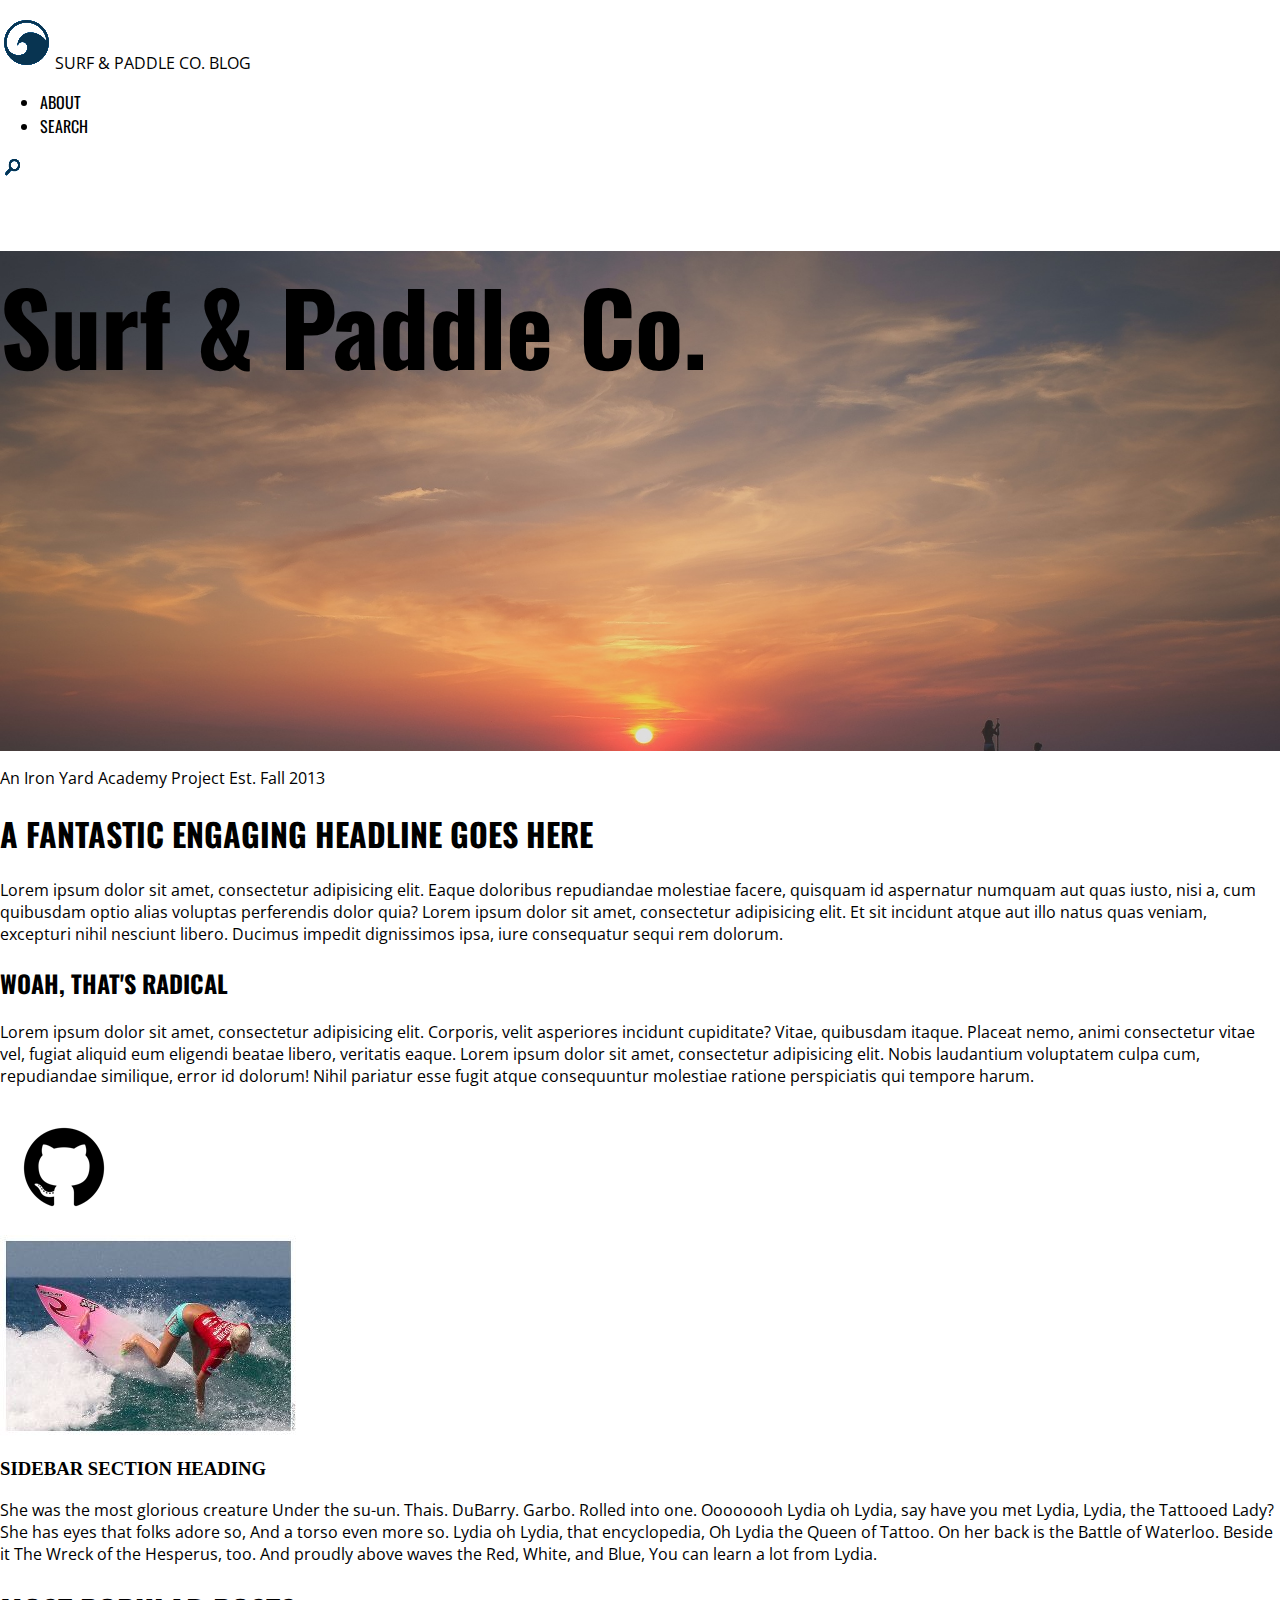
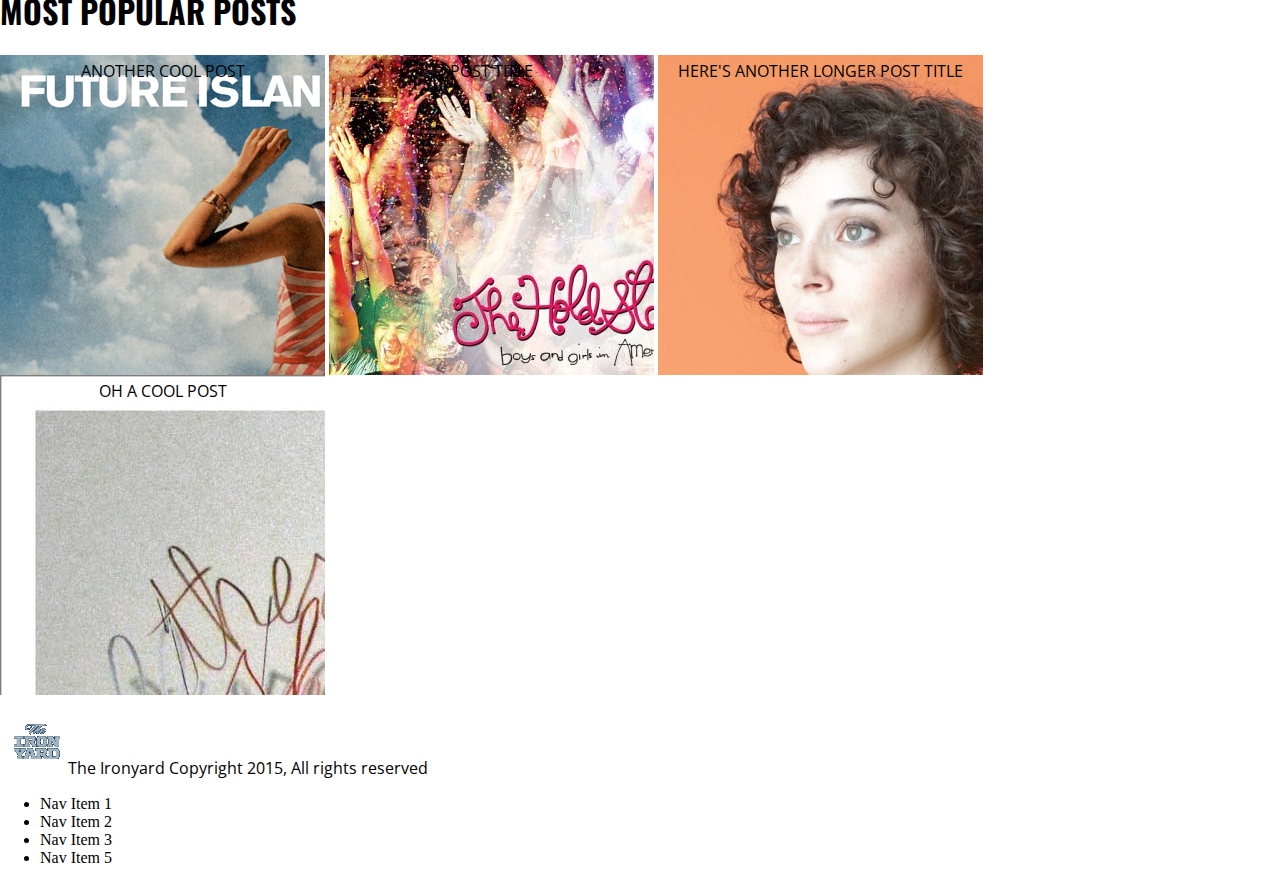
==== html/index.html @ 25c30cc7 "html and CSS" ====
<!DOCTYPE html>
<html lang="en">

<head>
  <meta charset="UTF-8">
  <link type="text/css" rel="stylesheet" href="../CSS/main.css">
  <link type="text/css" rel="stylesheet" href="normalize.css">
  <link href="http://fonts.googleapis.com/css?family=Oswald" rel="stylesheet" type="text/css">
  <link href="http://fonts.googleapis.com/css?family=Open+Sans" rel="stylesheet" type="text/css">

  <title>Surf & Paddle</title>
</head>

<body>
  <div id="logo">
    <p>
      <img src="../images/logo.png">SURF & PADDLE CO. BLOG
    </p>

    <ul>
      <li>
        ABOUT
      </li>
      <li>
        SEARCH
      </li>
    </ul>
  </div>
  <div id="searchpic">
    <img src="../images/search.png">
  </div>
  <div id="header">
    <h1>Surf &amp; Paddle Co.</h1>

  </div>

  <div id="head-p">
    <p>An Iron Yard Academy Project Est. Fall 2013</p>
  </div>
  <h1>A FANTASTIC ENGAGING HEADLINE GOES HERE</h1>
  <p class="text">
    Lorem ipsum dolor sit amet, consectetur adipisicing elit. Eaque doloribus repudiandae molestiae facere, quisquam id aspernatur numquam aut quas iusto, nisi a, cum quibusdam optio alias voluptas perferendis dolor quia? Lorem ipsum dolor sit amet, consectetur
    adipisicing elit. Et sit incidunt atque aut illo natus quas veniam, excepturi nihil nesciunt libero. Ducimus impedit dignissimos ipsa, iure consequatur sequi rem dolorum.
  </p>
  <div id="woah">
    <h2>
      WOAH, THAT'S RADICAL
    </h2>
    <p class="text">
      Lorem ipsum dolor sit amet, consectetur adipisicing elit. Corporis, velit asperiores incidunt cupiditate? Vitae, quibusdam itaque. Placeat nemo, animi consectetur vitae vel, fugiat aliquid eum eligendi beatae libero, veritatis eaque. Lorem ipsum dolor
      sit amet, consectetur adipisicing elit. Nobis laudantium voluptatem culpa cum, repudiandae similique, error id dolorum! Nihil pariatur esse fugit atque consequuntur molestiae ratione perspiciatis qui tempore harum.
    </p>
  </div>
  <div id="circlepic">
    <img src="../images/github-128-black.png">
  </div>
  <div id="sidesquare">
    <img src="../images/surfgirl.jpg">
  </div>
  <div id="sidetext">
    <h3>SIDEBAR SECTION HEADING</h3>
    <p>
      She was the most glorious creature Under the su-un. Thais. DuBarry. Garbo. Rolled into one. Oooooooh Lydia oh Lydia, say have you met Lydia, Lydia, the Tattooed Lady? She has eyes that folks adore so, And a torso even more so. Lydia oh Lydia, that encyclopedia,
      Oh Lydia the Queen of Tattoo. On her back is the Battle of Waterloo. Beside it The Wreck of the Hesperus, too. And proudly above waves the Red, White, and Blue, You can learn a lot from Lydia.
    </p>
  </div>
  <div id="bottomheadline">
    <h1>MOST POPULAR POSTS</h1>
  </div>
  <div class="lowpic one">
    <p>
      ANOTHER COOL POST
    </p>
  </div>
  <!--
  -->
  <div class="lowpic two">
    <p>
      POST TITLE
    </p>
  </div>
  <!--
-->
  <div class="lowpic three">
    <p>
      HERE'S ANOTHER LONGER POST TITLE
    </p>
  </div>
  <!--
  -->
  <div class="lowpic four">
    <p>
      OH A COOL POST
    </p>
  </div>
  <!--

  -->
  <div class="footer">
    <p>
      <img src="../images/theironyard.png">The Ironyard Copyright 2015, All rights reserved
    </p>
    <ul>
      <li>Nav Item 1</li>
      <li>Nav Item 2</li>
      <li>Nav Item 3</li>
      <li>Nav Item 5</li>


    </ul>
  </div>
</body>

</html>
---- CSS/main.css ----
*, *:: before, *::after {
   {
     -webkit-box-sizing: border-box;
     -moz-box-sizing: border-box;
     box-sizing: border-box;
   }
 }
 body {
   margin: 0 auto;
 }
 #header {
   width: 100%;
   background-image: url("../images/ocean.jpg");
   background-position: center center;
   background-size: cover;
   height: 500px;
   font-weight: 300px;
   font-size: 50px;
 }
 #logo {
   font-family: "Oswald", sans-serif;
 }
 p {
   font-family: "Open Sans", sans-serif;
 }
 h1, h2 {
   font-family: "Oswald", sans-serif;
 }
 .lowpic {
   display: inline-block;
   width: 325px;
   height: 320px;
   text-align: center;
   vertical-align: top;
   line-height: 0px;
   padding: 0px;
 }
 .one {
   background-image: url("../images/futureislands.jpg");
 }
 .two {
   background-image: url("../images/holdsteady.jpg");
 }
 .three {
   background-image: url("../images/St_Vincent.jpg");
 }
 .four {
   background-image: url("../images/thenational.jpg");
 }
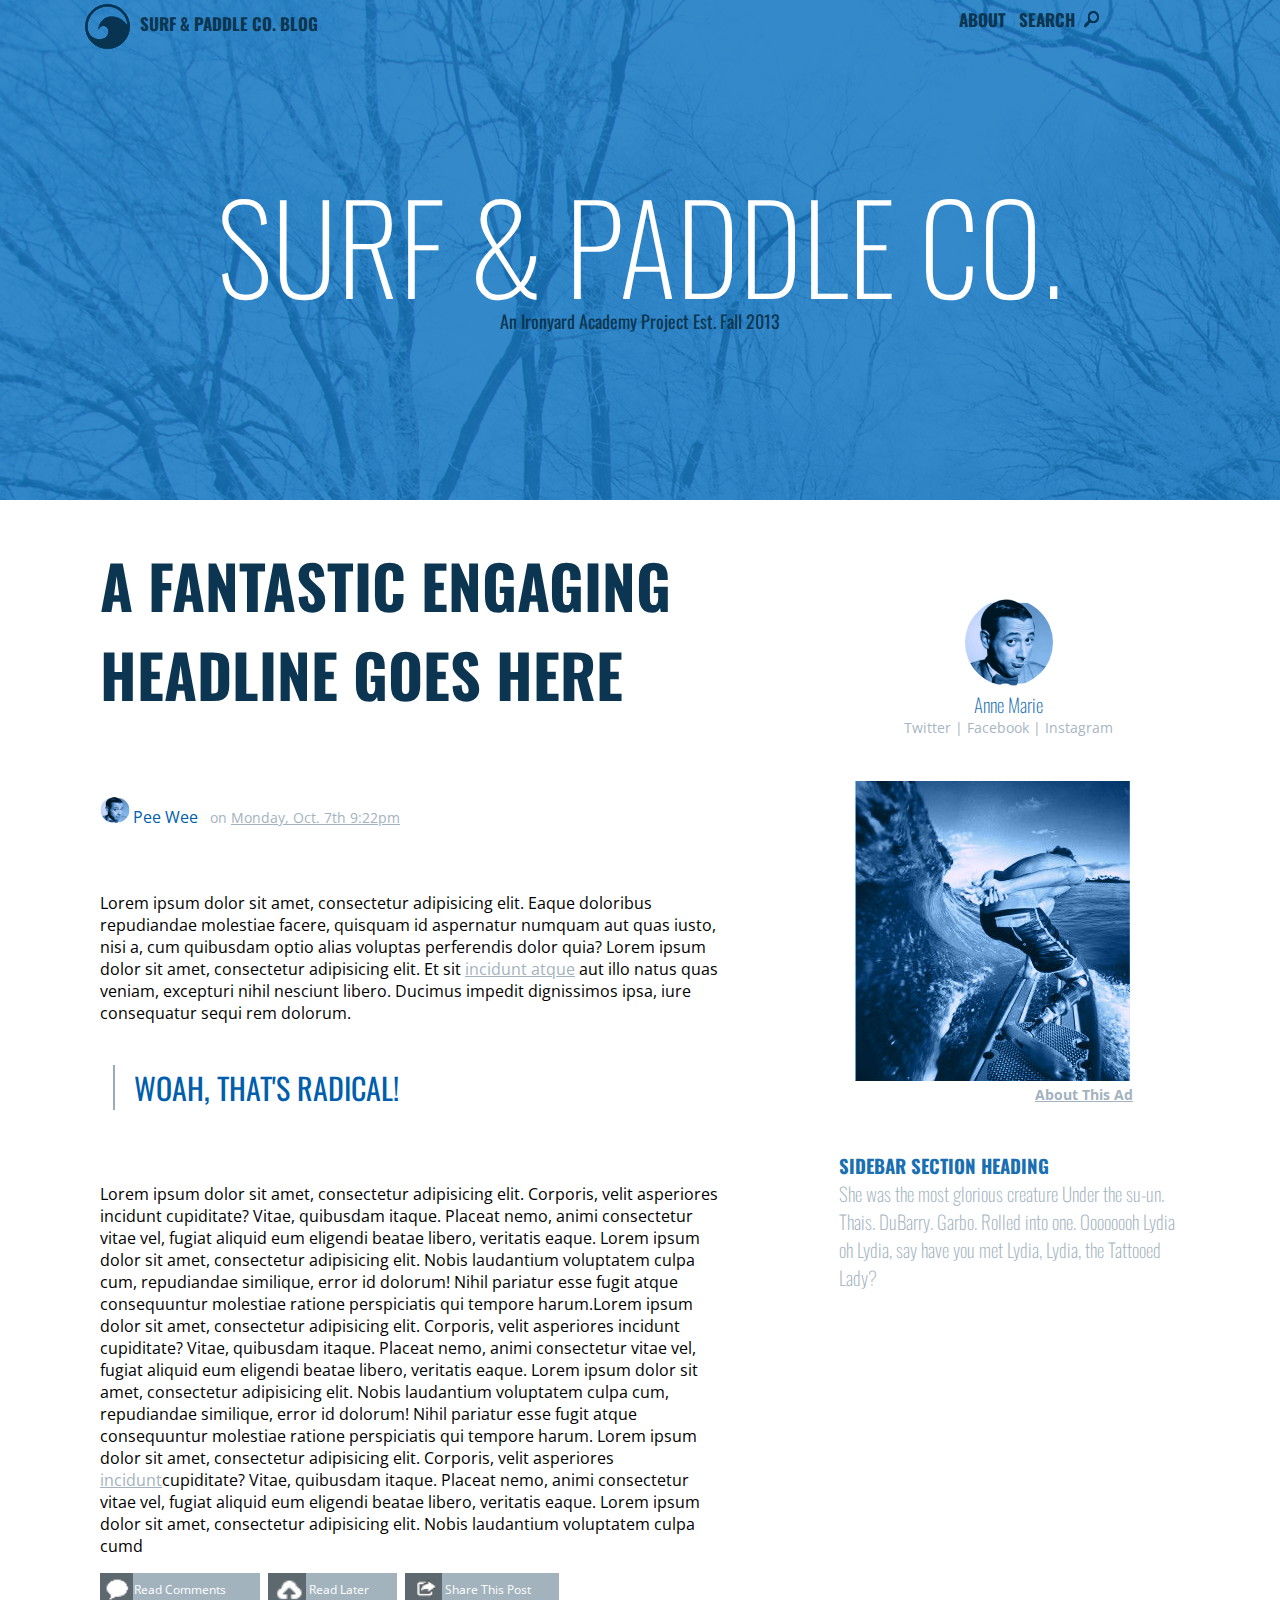
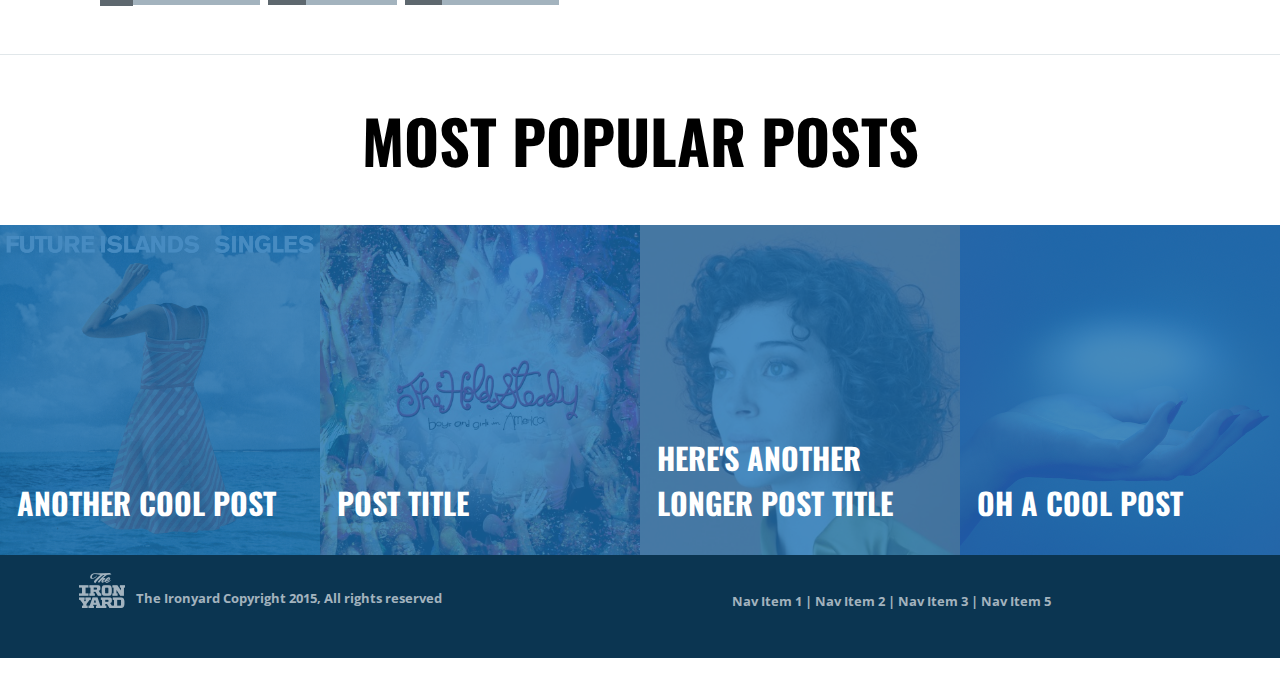
==== commit 737af667: "99% done" ====
--- a/html/index.html
+++ b/html/index.html
@@ -5,110 +5,185 @@
   <meta charset="UTF-8">
   <link type="text/css" rel="stylesheet" href="../CSS/main.css">
   <link type="text/css" rel="stylesheet" href="normalize.css">
-  <link href="http://fonts.googleapis.com/css?family=Oswald" rel="stylesheet" type="text/css">
-  <link href="http://fonts.googleapis.com/css?family=Open+Sans" rel="stylesheet" type="text/css">
-
+  <link href="http://fonts.googleapis.com/css?family=Oswald:400,300" rel="stylesheet" type="text/css">
+  <link href="http://fonts.googleapis.com/css?family=Open+Sans:400,300" rel="stylesheet" type="text/css">
   <title>Surf & Paddle</title>
 </head>
 
 <body>
+
+
   <div id="logo">
-    <p>
-      <img src="../images/logo.png">SURF & PADDLE CO. BLOG
-    </p>
+    <div class="logosearch">
+      <a href="http://reddit.com/r/showerthoughts">
+        <img src="../images/logo.png" alt="">
 
-    <ul>
-      <li>
-        ABOUT
-      </li>
-      <li>
-        SEARCH
-      </li>
-    </ul>
-  </div>
-  <div id="searchpic">
-    <img src="../images/search.png">
-  </div>
-  <div id="header">
-    <h1>Surf &amp; Paddle Co.</h1>
+        <span>SURF &amp; PADDLE CO. BLOG</span>
+      </a>
 
+
+      <div class="top_ul">
+        <ul>
+          <a href="#">
+            <li class="about">
+              ABOUT
+            </li>
+          </a>
+          <a href="#">
+            <li>
+              SEARCH
+
+            </li>
+            <li>
+              <div id="mag">
+                <img class="magnifier" src="../images/search.png">
+              </div>
+            </li>
+          </a>
+        </ul>
+
+      </div>
+    </div>
   </div>
 
-  <div id="head-p">
-    <p>An Iron Yard Academy Project Est. Fall 2013</p>
+
+  <div id="header">
+    <h1>SURF &amp; PADDLE CO.</h1>
+    <p>An Ironyard Academy Project Est. Fall 2013</p>
   </div>
-  <h1>A FANTASTIC ENGAGING HEADLINE GOES HERE</h1>
-  <p class="text">
-    Lorem ipsum dolor sit amet, consectetur adipisicing elit. Eaque doloribus repudiandae molestiae facere, quisquam id aspernatur numquam aut quas iusto, nisi a, cum quibusdam optio alias voluptas perferendis dolor quia? Lorem ipsum dolor sit amet, consectetur
-    adipisicing elit. Et sit incidunt atque aut illo natus quas veniam, excepturi nihil nesciunt libero. Ducimus impedit dignissimos ipsa, iure consequatur sequi rem dolorum.
-  </p>
-  <div id="woah">
-    <h2>
-      WOAH, THAT'S RADICAL
-    </h2>
-    <p class="text">
-      Lorem ipsum dolor sit amet, consectetur adipisicing elit. Corporis, velit asperiores incidunt cupiditate? Vitae, quibusdam itaque. Placeat nemo, animi consectetur vitae vel, fugiat aliquid eum eligendi beatae libero, veritatis eaque. Lorem ipsum dolor
-      sit amet, consectetur adipisicing elit. Nobis laudantium voluptatem culpa cum, repudiandae similique, error id dolorum! Nihil pariatur esse fugit atque consequuntur molestiae ratione perspiciatis qui tempore harum.
-    </p>
-  </div>
-  <div id="circlepic">
-    <img src="../images/github-128-black.png">
-  </div>
-  <div id="sidesquare">
-    <img src="../images/surfgirl.jpg">
-  </div>
-  <div id="sidetext">
-    <h3>SIDEBAR SECTION HEADING</h3>
-    <p>
-      She was the most glorious creature Under the su-un. Thais. DuBarry. Garbo. Rolled into one. Oooooooh Lydia oh Lydia, say have you met Lydia, Lydia, the Tattooed Lady? She has eyes that folks adore so, And a torso even more so. Lydia oh Lydia, that encyclopedia,
-      Oh Lydia the Queen of Tattoo. On her back is the Battle of Waterloo. Beside it The Wreck of the Hesperus, too. And proudly above waves the Red, White, and Blue, You can learn a lot from Lydia.
-    </p>
+
+
+  <div id="content">
+    <div id="tophead">
+      <h1>A FANTASTIC ENGAGING HEADLINE GOES HERE</h1>
+    </div>
+    <div id="maintext">
+      <div id="imgdate">
+        <div id="peeweetext">
+          <img class="tint" src="../images/peewee.png">
+        </div>
+
+        <p class="author">Pee Wee </p>
+        <p class="on">on</p>
+        <p class="date">Monday, Oct. 7th 9:22pm
+        </p>
+
+      </div>
+      <p class="text">
+        Lorem ipsum dolor sit amet, consectetur adipisicing elit. Eaque doloribus repudiandae molestiae facere, quisquam id aspernatur numquam aut quas iusto, nisi a, cum quibusdam optio alias voluptas perferendis dolor quia? Lorem ipsum dolor sit amet, consectetur
+        adipisicing elit. Et sit <a href="#">incidunt atque</a> aut illo natus quas veniam, excepturi nihil nesciunt libero. Ducimus impedit dignissimos ipsa, iure consequatur sequi rem dolorum.
+      </p>
+      <div id="woah">
+
+        <div id="rad">
+          <h2 class="totes">
+            WOAH, THAT'S RADICAL!
+          </h2>
+        </div>
+        <p class="text">
+          Lorem ipsum dolor sit amet, consectetur adipisicing elit. Corporis, velit asperiores incidunt cupiditate? Vitae, quibusdam itaque. Placeat nemo, animi consectetur vitae vel, fugiat aliquid eum eligendi beatae libero, veritatis eaque. Lorem ipsum dolor
+          sit amet, consectetur adipisicing elit. Nobis laudantium voluptatem culpa cum, repudiandae similique, error id dolorum! Nihil pariatur esse fugit atque consequuntur molestiae ratione perspiciatis qui tempore harum.Lorem ipsum dolor sit amet,
+          consectetur adipisicing elit. Corporis, velit asperiores incidunt cupiditate? Vitae, quibusdam itaque. Placeat nemo, animi consectetur vitae vel, fugiat aliquid eum eligendi beatae libero, veritatis eaque. Lorem ipsum dolor sit amet, consectetur
+          adipisicing elit. Nobis laudantium voluptatem culpa cum, repudiandae similique, error id dolorum! Nihil pariatur esse fugit atque consequuntur molestiae ratione perspiciatis qui tempore harum. Lorem ipsum dolor sit amet, consectetur adipisicing
+          elit. Corporis, velit asperiores <a href="#">incidunt</a>cupiditate? Vitae, quibusdam itaque. Placeat nemo, animi consectetur vitae vel, fugiat aliquid eum eligendi beatae libero, veritatis eaque. Lorem ipsum dolor sit amet, consectetur
+          adipisicing elit. Nobis laudantium voluptatem culpa cumd
+        </p>
+        <div id="shareicons">
+          <div id="comments">
+            <div id="com_img">
+              <img src="../images/comments.png">
+            </div>
+            <span class="comm">Read Comments</span>
+          </div>
+          <div id="later">
+            <img src="../images/later.png">
+            <span>Read Later</span>
+          </div>
+          <div id="share">
+            <img src="../images/share.png">
+            <span>Share This Post</span>
+          </div>
+        </div>
+      </div>
+    </div>
+
+    <div id="circlepic">
+      <div class="anne">
+        <img class="profile-pic hz-center" src="../images/peewee.png">
+        <p>Anne Marie</p>
+      </div>
+      <div class="inception">
+        <a href="http://twitter.com" class="circlink">Twitter | </a>
+        <a href="http://facebook.com" class="circlink">Facebook | </a>
+        <a href="http://instagram.com" class="circlink">Instagram</a>
+      </div>
+
+      <div id="sidepic">
+        <img src="../images/legsurg.jpg">
+      </div>
+      <div id="aboutthisad">
+        <a href="#">About This Ad</a>
+      </div>
+      <h3>SIDEBAR SECTION HEADING</h3>
+      <p style="text-align:left">
+        She was the most glorious creature Under the su-un. Thais. DuBarry. Garbo. Rolled into one. Oooooooh Lydia oh Lydia, say have you met Lydia, Lydia, the Tattooed Lady?
+      </p>
+    </div>
   </div>
   <div id="bottomheadline">
     <h1>MOST POPULAR POSTS</h1>
   </div>
-  <div class="lowpic one">
+
+  <div class="lowpic one tint">
     <p>
       ANOTHER COOL POST
     </p>
   </div>
-  <!--
-  -->
-  <div class="lowpic two">
+
+  <div class="lowpic two tint">
     <p>
       POST TITLE
     </p>
   </div>
-  <!--
--->
-  <div class="lowpic three">
+
+  <div class="lowpic three tint">
     <p>
-      HERE'S ANOTHER LONGER POST TITLE
+      HERE'S ANOTHER
+      <br> LONGER POST TITLE
     </p>
   </div>
-  <!--
-  -->
-  <div class="lowpic four">
+
+  <div class="lowpic four tint">
     <p>
       OH A COOL POST
     </p>
   </div>
-  <!--
 
-  -->
   <div class="footer">
-    <p>
-      <img src="../images/theironyard.png">The Ironyard Copyright 2015, All rights reserved
-    </p>
-    <ul>
-      <li>Nav Item 1</li>
-      <li>Nav Item 2</li>
-      <li>Nav Item 3</li>
-      <li>Nav Item 5</li>
+    <div id="footdiv">
+      <p>
+        <img src="../images/theironyard.png">
+        <span>The Ironyard Copyright 2015, All rights reserved</span>
+      </p>
+      <ul>
+        <a href="#">
+          <li>Nav Item 1 |</li>
+        </a>
+        <a href="#">
+          <li>Nav Item 2 |</li>
+        </a>
+        <a href="#">
+          <li>Nav Item 3 |</li>
+        </a>
+        <a href="#">
+          <li>Nav Item 5</li>
+        </a>
+      </ul>
+    </div>
 
 
-    </ul>
   </div>
+
 </body>
 
 </html>
--- a/CSS/main.css
+++ b/CSS/main.css
@@ -7,43 +7,482 @@
  }
  body {
    margin: 0 auto;
+   max-width: 1300px;
+   max-height: 1200px;
+ }
+ .tint {
+   position: relative;
+   float: left;
+   cursor: pointer;
+ }
+ .tint:before {
+   content: "";
+   display: block;
+   position: absolute;
+   top: 0;
+   bottom: 0;
+   left: 0;
+   right: 0;
+   background: rgba(25, 110, 177, 0.8);
+   -moz-transition: background .3s linear;
+   -webkit-transition: background .3s linear;
+   -o-transition: background .3s linear;
+   transition: background .3s linear;
+ }
+ a {
+   color: #A3B2BE;
+ }
+ a:visited {
+   color: #A3B2BE;
+ }
+ a:hover {
+   color: #196EB1;
+ }
+ .tint:hover:before {
+   background: none;
+ }
+ .hz-center {
+   position: relative;
+   left: 50%;
+   transform: translateX(-50%);
  }
  #header {
    width: 100%;
-   background-image: url("../images/ocean.jpg");
+   /*background-image: url("../images/ocean.jpg");*/
+   
    background-position: center center;
    background-size: cover;
    height: 500px;
    font-weight: 300px;
    font-size: 50px;
- }
- #logo {
-   font-family: "Oswald", sans-serif;
- }
- p {
-   font-family: "Open Sans", sans-serif;
+   color: white;
+   display: inline-block;
+   text-align: center;
+   padding-top: 0;
+   background: linear-gradient(rgba(17, 117, 192, 0.85), rgba(17, 117, 192, 0.85)), url("../images/snow.jpg");
+ }
+ #header h1 {
+   font-weight: lighter;
+   font-size: 122px;
+   padding-bottom: 0px;
+   margin-top: 153px;
+ }
+ #header p {
+   color: #0B3550;
+   font-family: "Oswald", sans-serif;
+   font-size: 18px;
+   margin-top: -108px;
+ }
+ .about {
+   margin-right: 9px;
+ }
+ #mag {
+   position: absolute;
+   display: inline-block;
+   bottom: -10px;
+ }
+ .magnifier {} #logo {
+   min-width: 580px;
+   margin: 0 auto;
+   text-decoration: none;
+   max-width: 940px;
+   margin-left: 81px;
+ }
+ #logo a {
+   text-decoration: none;
+ }
+ #logo .logosearch {
+   font-family: "Oswald", sans-serif;
+   position: absolute;
+   width: 998px;
+ }
+ #logo span {
+   bottom: 22px;
+   position: relative;
+   color: #0B3550;
+   font-weight: bold;
+   font-size: 17px;
+ }
+ logo .p {
+   position: fixed;
+ }
+ #logo .logosearch .top_ul li {
+   list-style-type: none;
+   display: inline-block;
+   position: relative;
+   bottom: 9px;
+   font-family: "Oswald", sans-serif;
+   color: #0B3550;
+   font-weight: bold;
+   font-size: 17px;
+ }
+ #logo .top_ul {
+   float: right;
+   text-decoration: none;
+   display: inline-block;
+ }
+ #tophead {
+   width: 60%;
+   font-size: 30px;
+   color: #0B3551;
+ }
+ .author {
+   color: #005EAC;
+ }
+ .on {
+   color: #A3B3BE;
+   font-size: 14px;
+   margin-left: 8px;
+ }
+ .date {
+   color: #A3B3BE;
+   text-decoration: underline;
+   font-size: 14px;
+   font-weight: 400;
+ }
+ #maintext p {
+   display: inline-block;
+ }
+ #peeweetext {
+   display: inline-block;
+ }
+ #peeweetext img {
+   position: relative;
+   left: 50%;
+   transform: translateX(-50%);
+   height: 26px;
+   width: 29px;
+   border-radius: 100%;
+   -webkit-border-radius: 100%;
+   -moz-border-radius: 100%;
+   margin: 0 auto;
+ }
+ # p {
+   font-family: "Open Sans", sans-serif;
+   font-weight: 300;
+ }
+ #content {
+   max-width: 1302px;
+   margin: 0 auto;
+   margin-left: 100px;
+   margin-right: 50px;
+ }
+ #maintext {
+   width: 55%;
+   clear: both;
+   display: inline-block;
+ }
+ #maintext p {
+   font-family: "Open Sans", sans-serif;
+ }
+ #maintext .date p {
+   text-decoration: underline;
+ }
+ #rad {
+   border-left: 2px solid #9bacb8;
+   margin-left: 13px;
+ }
+ #rad h2 {
+   margin-left: 19px;
+   font-size: 30px;
+   color: #005EAC;
+   font-family: "Oswald", sans-serif;
+   font-weight: 400;
+ }
+ #shareicons {
+   verticle-align: middle;
+   height: 33px;
+   font-family: "Open Sans", sans-serif;
+   font-size: 12px;
+   display: inline-block;
+ }
+ .comm {
+   bottom: 27px;
+   margin-left: 34px;
+ }
+ #comments {
+   width: 160px;
+   height: 32px;
+   background-color: #A3B3BE;
+   verticle-align: middle;
+   display: inline-block;
+   float: left;
+   color: white;
+ }
+ #com_img {
+   display: block;
+   height: 33px;
+   width: 33px;
+   background-position: center;
+   background-color: #5E686F;
+   clear: both;
+ }
+ #comments:hover {
+   background: rgba(25, 110, 177, 0.8);
+   -moz-transition: background .3s linear;
+   -webkit-transition: background .3s linear;
+   -o-transition: background .3s linear;
+   transition: background .3s linear;
+ }
+ #com_img img:hover {
+   background: rgba(25, 110, 177, 0.8);
+   -moz-transition: background .3s linear;
+   -webkit-transition: background .3s linear;
+   -o-transition: background .3s linear;
+   transition: background .3s linear;
+ }
+ #later:hover {
+   background: rgba(25, 110, 177, 0.8);
+   -moz-transition: background .3s linear;
+   -webkit-transition: background .3s linear;
+   -o-transition: background .3s linear;
+   transition: background .3s linear;
+ }
+ #share:hover {
+   background: rgba(25, 110, 177, 0.8);
+   -moz-transition: background .3s linear;
+   -webkit-transition: background .3s linear;
+   -o-transition: background .3s linear;
+   transition: background .3s linear;
+ }
+ #shareicons #later img {
+   height: inherit;
+   background-color: #5E686F;
+ }
+ #shareicons img {
+   height: inherit;
+   background-color: #5E686F;
+ }
+ #comments span {
+   position: relative;
+   bottom: 25px;
+   display: inline-block;
+ }
+ #later {
+   width: 129px;
+   height: 32px;
+   background-color: #A3B3BE;
+   display: inline-block;
+   float: left;
+   margin-left: 8px;
+   color: white;
+ }
+ #later span {
+   position: relative;
+   bottom: 11px;
+ }
+ #later img {
+   height: auto;
+ }
+ #share {
+   width: 154px;
+   height: 32px;
+   background-color: #A3B3BE;
+   verticle-align: middle;
+   display: inline-block;
+   float: left;
+   margin-left: 8px;
+   color: white;
+ }
+ #share span {
+   position: relative;
+   bottom: 11px;
+ }
+ #sidesquare img {
+   width: 277px;
+   height: 297px;
+   padding: none;
  }
  h1, h2 {
    font-family: "Oswald", sans-serif;
  }
+ #circlepic {
+   float: right;
+   width: 30%;
+ }
+ #circlepic * {
+   margin: auto;
+ }
+ #circlepic .hz-center {
+   height: 302;
+   width: 277;
+ }
+ #circlepic {
+   margin-top: -159px;
+   margin-right: 52px;
+ }
+ #circlepic .circlink {
+   text-decoration: none;
+   font-family: "Open Sans", sans-serif;
+   color: #A7B6C2;
+ }
+ #circlepic p {
+   text-align: center;
+   font-size: 19px;
+   font-weight: bold;
+   color: #196FB1;
+ }
+ #circlepic .anne p {
+   color: #196FB1;
+ }
+ .profile-pic {
+   height: 87px;
+   width: 88px;
+   border-radius: 100%;
+   -webkit-border-radius: 100%;
+   -moz-border-radius: 100%;
+   margin: 0 auto;
+ }
+ .inception {
+   text-align: center;
+   margin-bottom: 43px;
+   font-size: 14px;
+ }
+ #sidepic {
+   margin-top: 44px;
+   margin-left: 16px;
+ }
+ #sidesquare {
+   float: right;
+   width: 30%;
+   clear: both;
+   display: inline-block;
+ }
+ #aboutthisad {
+   margin-left: 196px;
+   font-family: "Open Sans", sans-serif;
+   font-size: 14px;
+   font-weight: bolder;
+ }
+ #sidetext {
+   float: right;
+   width: 30%;
+   clear: both;
+   diplay: inline-block;
+ }
+ #sidepic p {
+   text-align: left;
+ }
+ #circlepic h3, p {
+   font-family: "Oswald", sans-serif;
+   margin-top: 48px;
+ }
+ #circlepic h3 {
+   color: #196FB1;
+ }
+ #circlepic p {
+   color: #A3B3BE;
+   font-weight: lighter;
+ }
+ #bottomheadline {
+   width: 100%;
+   text-align: center;
+   clear: both;
+   border-top: solid 1px #E1E7EA;
+   margin-top: 44px;
+ }
+ #bottomheadline h1 {
+   width: 100%;
+   text-align: center;
+   font-size: 60px;
+ }
  .lowpic {
    display: inline-block;
-   width: 325px;
-   height: 320px;
-   text-align: center;
+   width: 25%;
+   height: 330px;
    vertical-align: top;
    line-height: 0px;
    padding: 0px;
+   float: left;
+   background-size: cover;
+   background-repeat: no-repeat;
+   color: white;
+   position: relative;
+   text-size: 100px;
+ }
+ .lowpic p {
+   bottom: 0;
+   text-size: 90px;
+   font-weight: bold;
+   position: absolute;
+   line-height: normal;
+   margin-left: 17px;
  }
  .one {
    background-image: url("../images/futureislands.jpg");
+   background-position: center;
+   text-align: center;
+   font-size: 30px;
  }
  .two {
    background-image: url("../images/holdsteady.jpg");
+   background-position: center;
+   font-size: 30px;
  }
  .three {
    background-image: url("../images/St_Vincent.jpg");
+   background-position: center;
+   font-size: 30px;
+   word-wrap: break-word;
  }
  .four {
-   background-image: url("../images/thenational.jpg");
+   background-image: url("../images/spoon.jpg");
+   background-position: center;
+   font-size: 30px;
+ }
+ .footer {
+   color: #A3B3Be;
+   background-color: #0B3551;
+   display: inline-block;
+   width: 100%;
+   height: 103px;
+ }
+ .footer p {
+   display: inline-block;
+   position: relative;
+   bottom: 20px;
+ }
+ .footer ul {
+   font-family: "Open Sans", sans-serif;
+   font-weight: bold;
+   float: right;
+   margin-left: none;
+   position: relative;
+   top: 12px;
+   font-size: 13px;
+   text-decoration: none;
+   color: #A3B3BE;
+ }
+ .footer li {
+   display: inline-block;
+   font-family: "Open Sans", sans-serif;
+   color: #A3B3BE;
+ }
+ .footer span {
+   position: relative;
+   bottom: 20px;
+   font-family: "Open Sans", sans-serif;
+ }
+ #footdiv {
+   width: 986px;
+   position: relative;
+   left: 151px;
+ }
+ #footdiv {
+   font-family: "Open Sans", sans-serif;
+   font-weight: bold;
+   float: right;
+   margin-left: none;
+   position: relative;
+   top: 12px;
+   font-size: 13px;
+   text-decoration: none;
+   color: #A3B3BE;
+   margin-right: 380px;
+ }
+ #footdiv p {
+   bottom: 55px;
+ }
+ #footdiv ul a {
+   text-decoration: none;
  }